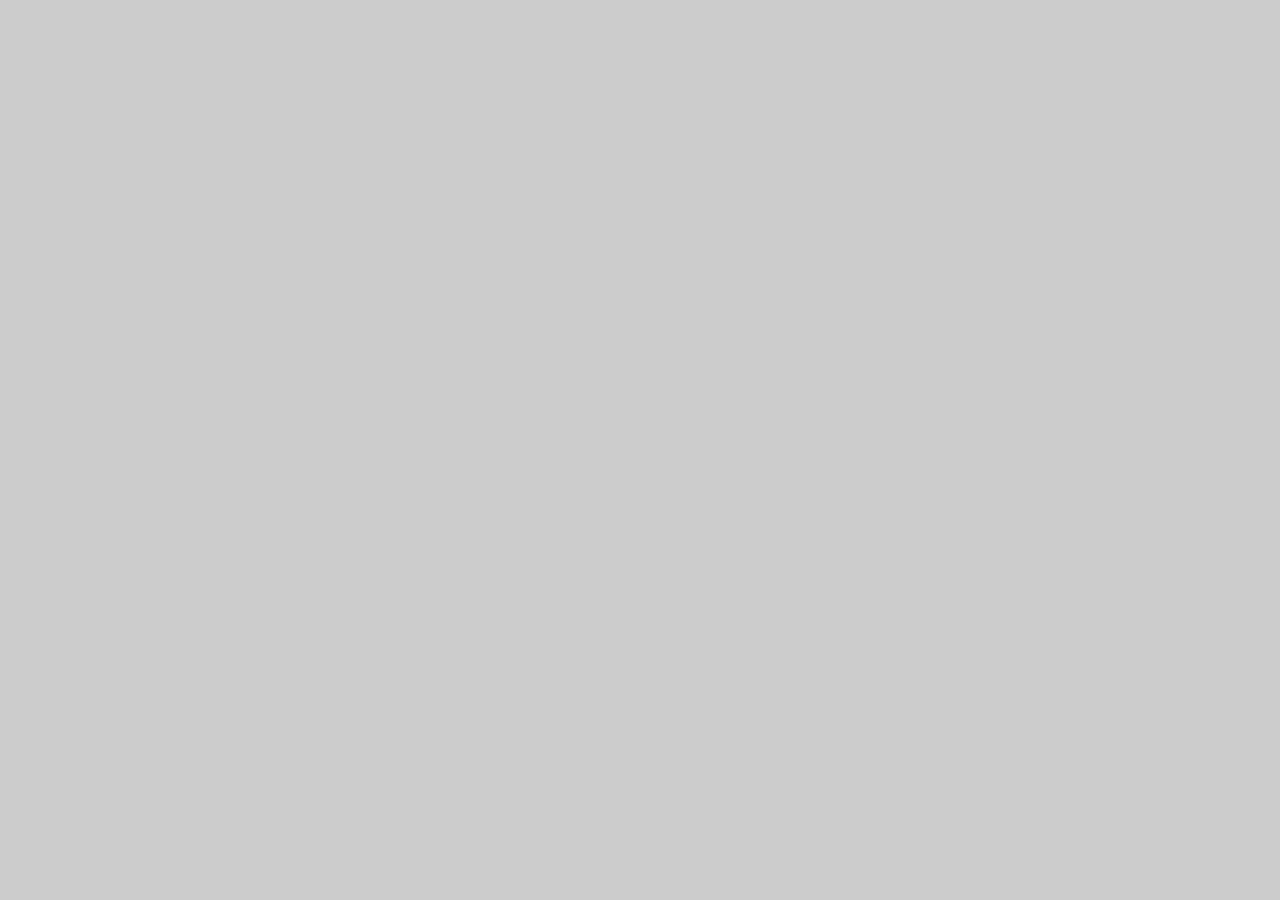
==== odin-calculator/index.html @ 047a20ef "commit" ====
<!DOCTYPE html>
<html lang="en">
  <head>
    <meta charset="UTF-8" />
    <meta http-equiv="X-UA-Compatible" content="IE=edge" />
    <meta name="viewport" content="width=device-width, initial-scale=1.0" />
    <title></title>
    <link rel="stylesheet" href="styles.css" />
    <link rel="shortcut icon" href="favicon.ico" type="image/x-icon" />
  </head>
  <body></body>
  <script src="app.js"></script>
</html>
---- odin-calculator/styles.css ----
:root {
  --white: white;
}

*,
*::before,
*::after {
  box-sizing: border-box;
}

* {
  margin: 0;
  padding: 0;
  border: 0;
  font: inherit;
  background: none;
  background: rgba(146, 146, 146, 0.266);
  outline: dotted 2px;
  list-style-type: none;
}

html {
}

body {
  min-height: 100vh;
}

img,
picture,
svg,
video {
  display: block;
  max-width: 100%;
}
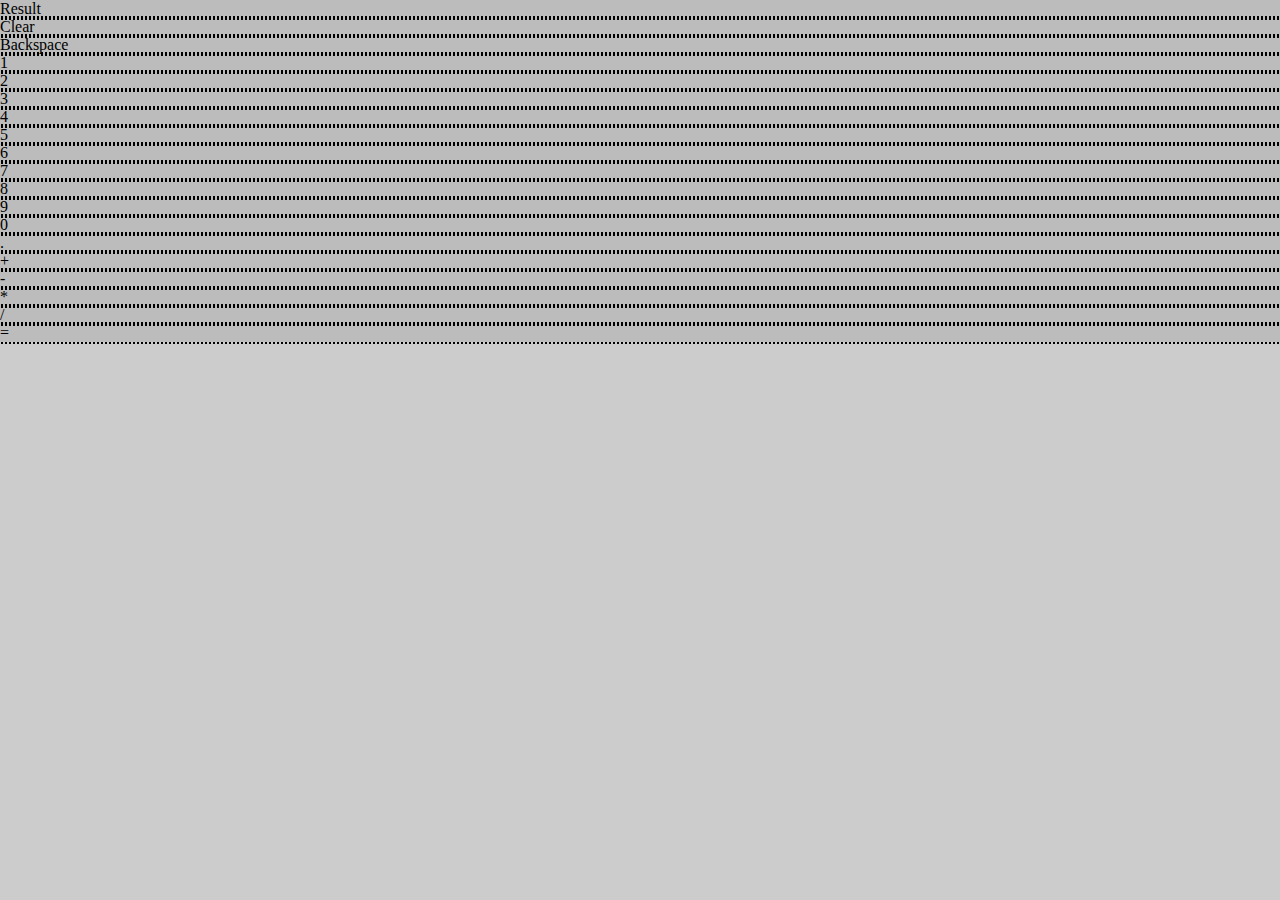
==== commit 59febce5: "commit" ====
--- a/odin-calculator/index.html
+++ b/odin-calculator/index.html
@@ -8,6 +8,26 @@
     <link rel="stylesheet" href="styles.css" />
     <link rel="shortcut icon" href="favicon.ico" type="image/x-icon" />
   </head>
-  <body></body>
+  <body>
+    <div>Result</div>
+    <div>Clear</div>
+    <div>Backspace</div>
+    <div class="numInput">1</div>
+    <div class="numInput">2</div>
+    <div class="numInput">3</div>
+    <div class="numInput">4</div>
+    <div class="numInput">5</div>
+    <div class="numInput">6</div>
+    <div class="numInput">7</div>
+    <div class="numInput">8</div>
+    <div class="numInput">9</div>
+    <div class="numInput">0</div>
+    <div>.</div>
+    <div class="Test">+</div>
+    <div>-</div>
+    <div>*</div>
+    <div>/</div>
+    <div>=</div>
+  </body>
   <script src="app.js"></script>
 </html>
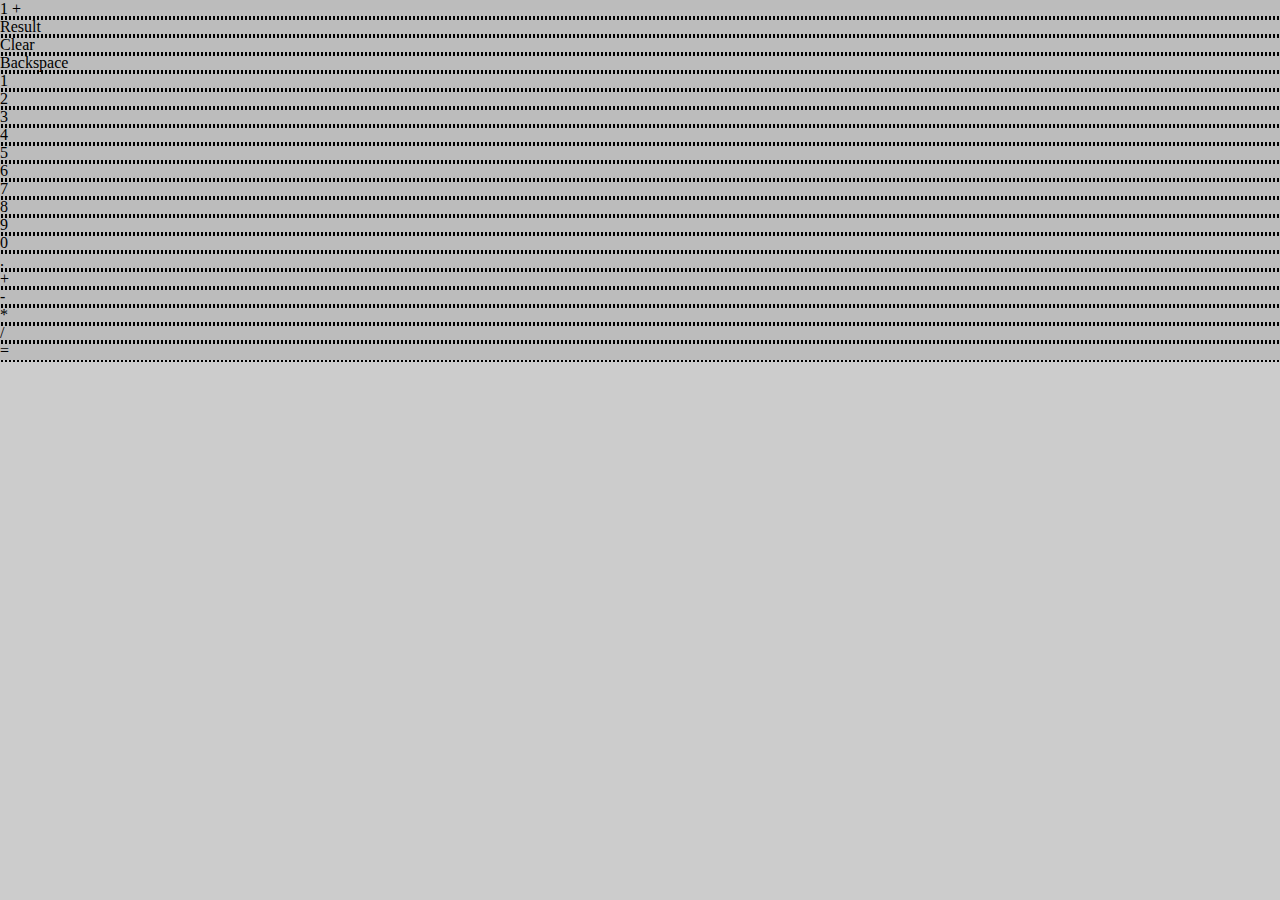
==== commit 097ff752: "commit" ====
--- a/odin-calculator/index.html
+++ b/odin-calculator/index.html
@@ -9,9 +9,10 @@
     <link rel="shortcut icon" href="favicon.ico" type="image/x-icon" />
   </head>
   <body>
-    <div>Result</div>
-    <div>Clear</div>
-    <div>Backspace</div>
+    <div class="expression"></div>
+    <div class="result">Result</div>
+    <div class="clear">Clear</div>
+    <div class="backspace">Backspace</div>
     <div class="numInput">1</div>
     <div class="numInput">2</div>
     <div class="numInput">3</div>
@@ -23,10 +24,10 @@
     <div class="numInput">9</div>
     <div class="numInput">0</div>
     <div>.</div>
-    <div class="Test">+</div>
-    <div>-</div>
-    <div>*</div>
-    <div>/</div>
+    <div class="operatorInput">+</div>
+    <div class="operatorInput">-</div>
+    <div class="operatorInput">*</div>
+    <div class="operatorInput">/</div>
     <div>=</div>
   </body>
   <script src="app.js"></script>
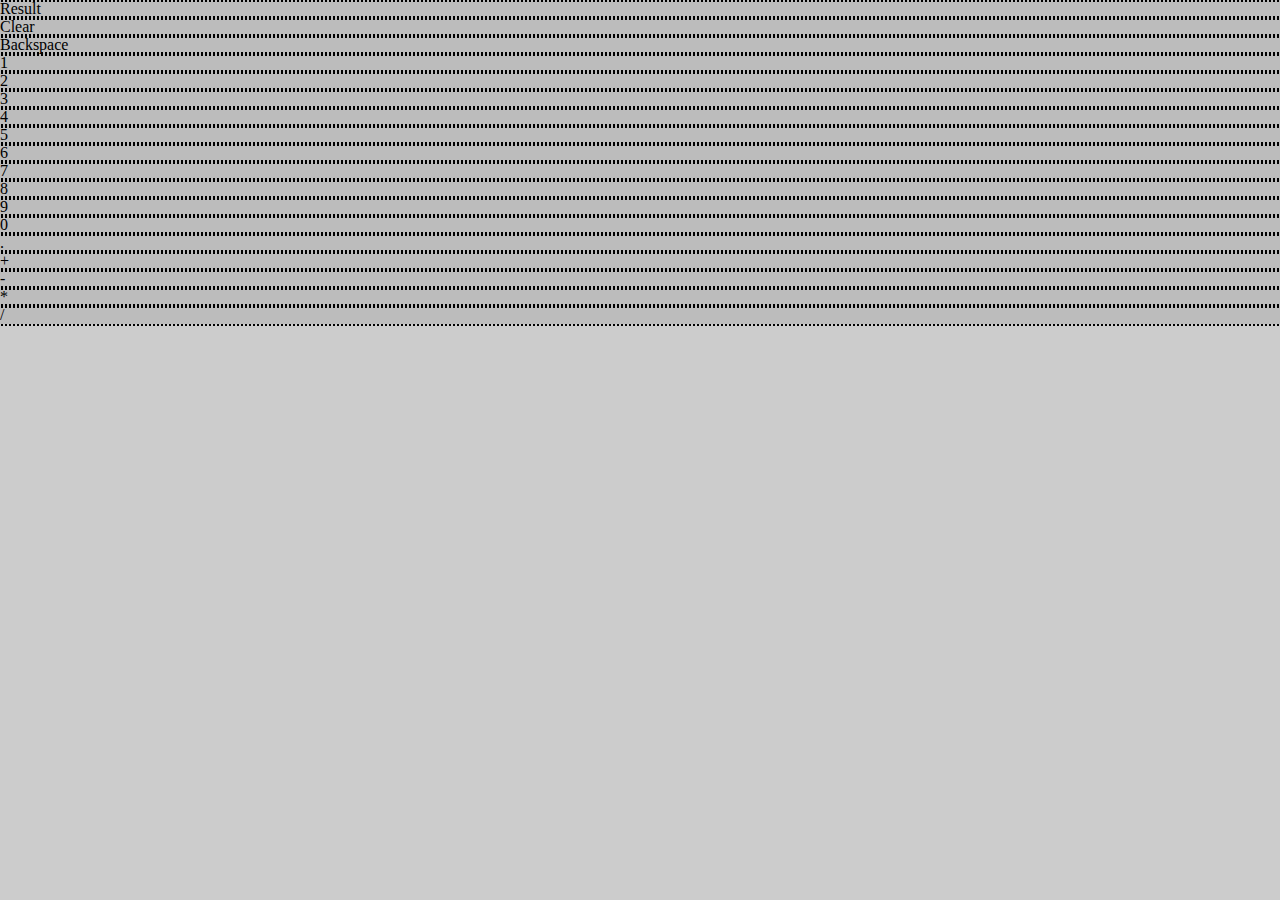
==== commit 1027b86c: "decimals working" ====
--- a/odin-calculator/index.html
+++ b/odin-calculator/index.html
@@ -23,12 +23,11 @@
     <div class="numInput">8</div>
     <div class="numInput">9</div>
     <div class="numInput">0</div>
-    <div>.</div>
+    <div class="decimal">.</div>
     <div class="operatorInput">+</div>
     <div class="operatorInput">-</div>
     <div class="operatorInput">*</div>
     <div class="operatorInput">/</div>
-    <div>=</div>
   </body>
   <script src="app.js"></script>
 </html>
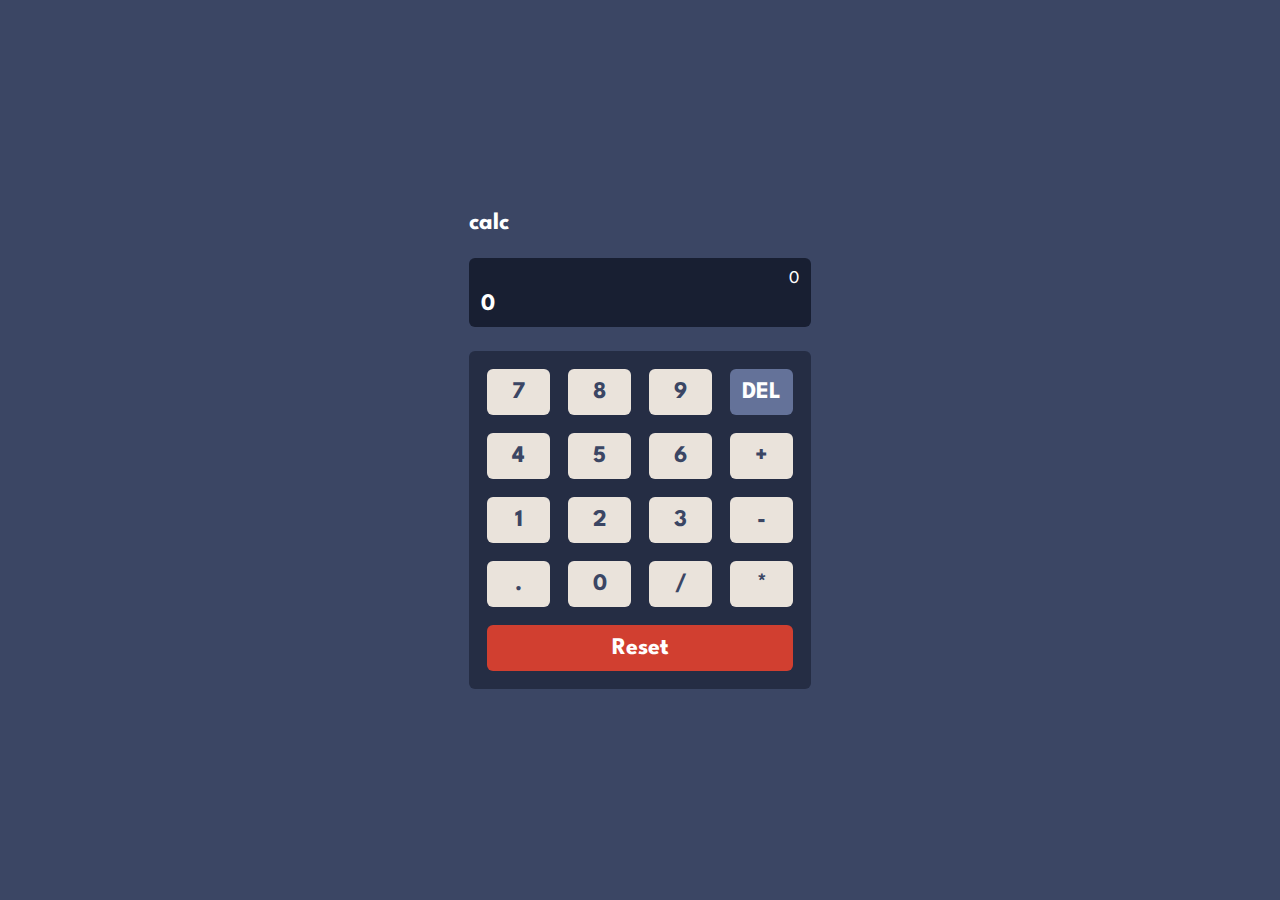
==== commit e86d3d91: "commit" ====
--- a/odin-calculator/index.html
+++ b/odin-calculator/index.html
@@ -4,30 +4,38 @@
     <meta charset="UTF-8" />
     <meta http-equiv="X-UA-Compatible" content="IE=edge" />
     <meta name="viewport" content="width=device-width, initial-scale=1.0" />
-    <title></title>
+    <title>Odin Calculator</title>
     <link rel="stylesheet" href="styles.css" />
     <link rel="shortcut icon" href="favicon.ico" type="image/x-icon" />
   </head>
   <body>
-    <div class="expression"></div>
-    <div class="result">Result</div>
-    <div class="clear">Clear</div>
-    <div class="backspace">Backspace</div>
-    <div class="numInput">1</div>
-    <div class="numInput">2</div>
-    <div class="numInput">3</div>
-    <div class="numInput">4</div>
-    <div class="numInput">5</div>
-    <div class="numInput">6</div>
-    <div class="numInput">7</div>
-    <div class="numInput">8</div>
-    <div class="numInput">9</div>
-    <div class="numInput">0</div>
-    <div class="decimal">.</div>
-    <div class="operatorInput">+</div>
-    <div class="operatorInput">-</div>
-    <div class="operatorInput">*</div>
-    <div class="operatorInput">/</div>
+    <div class="calc-wrapper">
+      <div class="header">calc</div>
+      <div class="display-wrapper">
+        <div class="expression">0</div>
+        <div class="result">0</div>
+      </div>
+
+      <div class="num-wrapper">
+        <div class="numInput">7</div>
+        <div class="numInput">8</div>
+        <div class="numInput">9</div>
+        <div class="backspace">DEL</div>
+        <div class="numInput">4</div>
+        <div class="numInput">5</div>
+        <div class="numInput">6</div>
+        <div class="operatorInput">+</div>
+        <div class="numInput">1</div>
+        <div class="numInput">2</div>
+        <div class="numInput">3</div>
+        <div class="operatorInput">-</div>
+        <div class="decimal">.</div>
+        <div class="numInput">0</div>
+        <div class="operatorInput">/</div>
+        <div class="operatorInput">*</div>
+        <div class="clear">Reset</div>
+      </div>
+    </div>
   </body>
   <script src="app.js"></script>
 </html>
--- a/odin-calculator/styles.css
+++ b/odin-calculator/styles.css
@@ -1,5 +1,15 @@
+@import url("https://fonts.googleapis.com/css2?family=League+Spartan:wght@400;700&display=swap");
 :root {
   --white: white;
+  --dark-blue: #3b4664;
+  --very-dark-blue: #181f32;
+  --darker-blue: #252d44;
+  --blue: #647299;
+  --cream: #eae3db;
+  --tan: #b1a39a;
+  --blue-shadow: #3f4b71;
+  --red: #d13f30;
+  --dark-red: #962213;
 }
 
 *,
@@ -14,16 +24,25 @@
   border: 0;
   font: inherit;
   background: none;
-  background: rgba(146, 146, 146, 0.266);
-  outline: dotted 2px;
+  /* background: rgba(146, 146, 146, 0.266);
+  outline: dotted 2px; */
   list-style-type: none;
 }
 
 html {
+  background: var(--dark-blue);
+  font-family: "League Spartan", sans-serif;
+  color: var(--white);
+  font-size: 1.5rem;
+  font-weight: 700;
 }
 
 body {
   min-height: 100vh;
+  display: flex;
+  flex-direction: column;
+  justify-content: center;
+  align-items: center;
 }
 
 img,
@@ -33,3 +52,65 @@
   display: block;
   max-width: 100%;
 }
+
+.calc-wrapper {
+  display: flex;
+  flex-direction: column;
+  gap: 1rem;
+}
+
+.display-wrapper {
+  display: flex;
+  flex-direction: column;
+  background: var(--very-dark-blue);
+  width: 100%;
+  padding: 0.5rem;
+  border-radius: 0.25rem;
+  gap: 0.25rem;
+}
+
+.expression {
+  font-size: 0.75rem;
+  font-weight: 400;
+  text-align: right;
+}
+
+.num-wrapper {
+  display: grid;
+  grid-template-columns: repeat(4, 1fr);
+  background-color: var(--darker-blue);
+  gap: 0.75rem;
+  cursor: pointer;
+  padding: 0.75rem;
+  border-radius: 0.25rem;
+}
+
+.numInput,
+.operatorInput,
+.decimal,
+.backspace {
+  display: flex;
+  justify-content: center;
+  align-items: center;
+  padding: 0.5rem;
+  border-radius: 0.25rem;
+}
+
+.numInput,
+.operatorInput,
+.decimal {
+  background: var(--cream);
+  color: var(--dark-blue);
+}
+
+.backspace {
+  background: var(--blue);
+}
+
+.clear {
+  background: var(--red);
+  grid-column: 1 / span 4;
+  text-align: center;
+  padding: 0.5rem;
+  border-radius: 0.25rem;
+}
